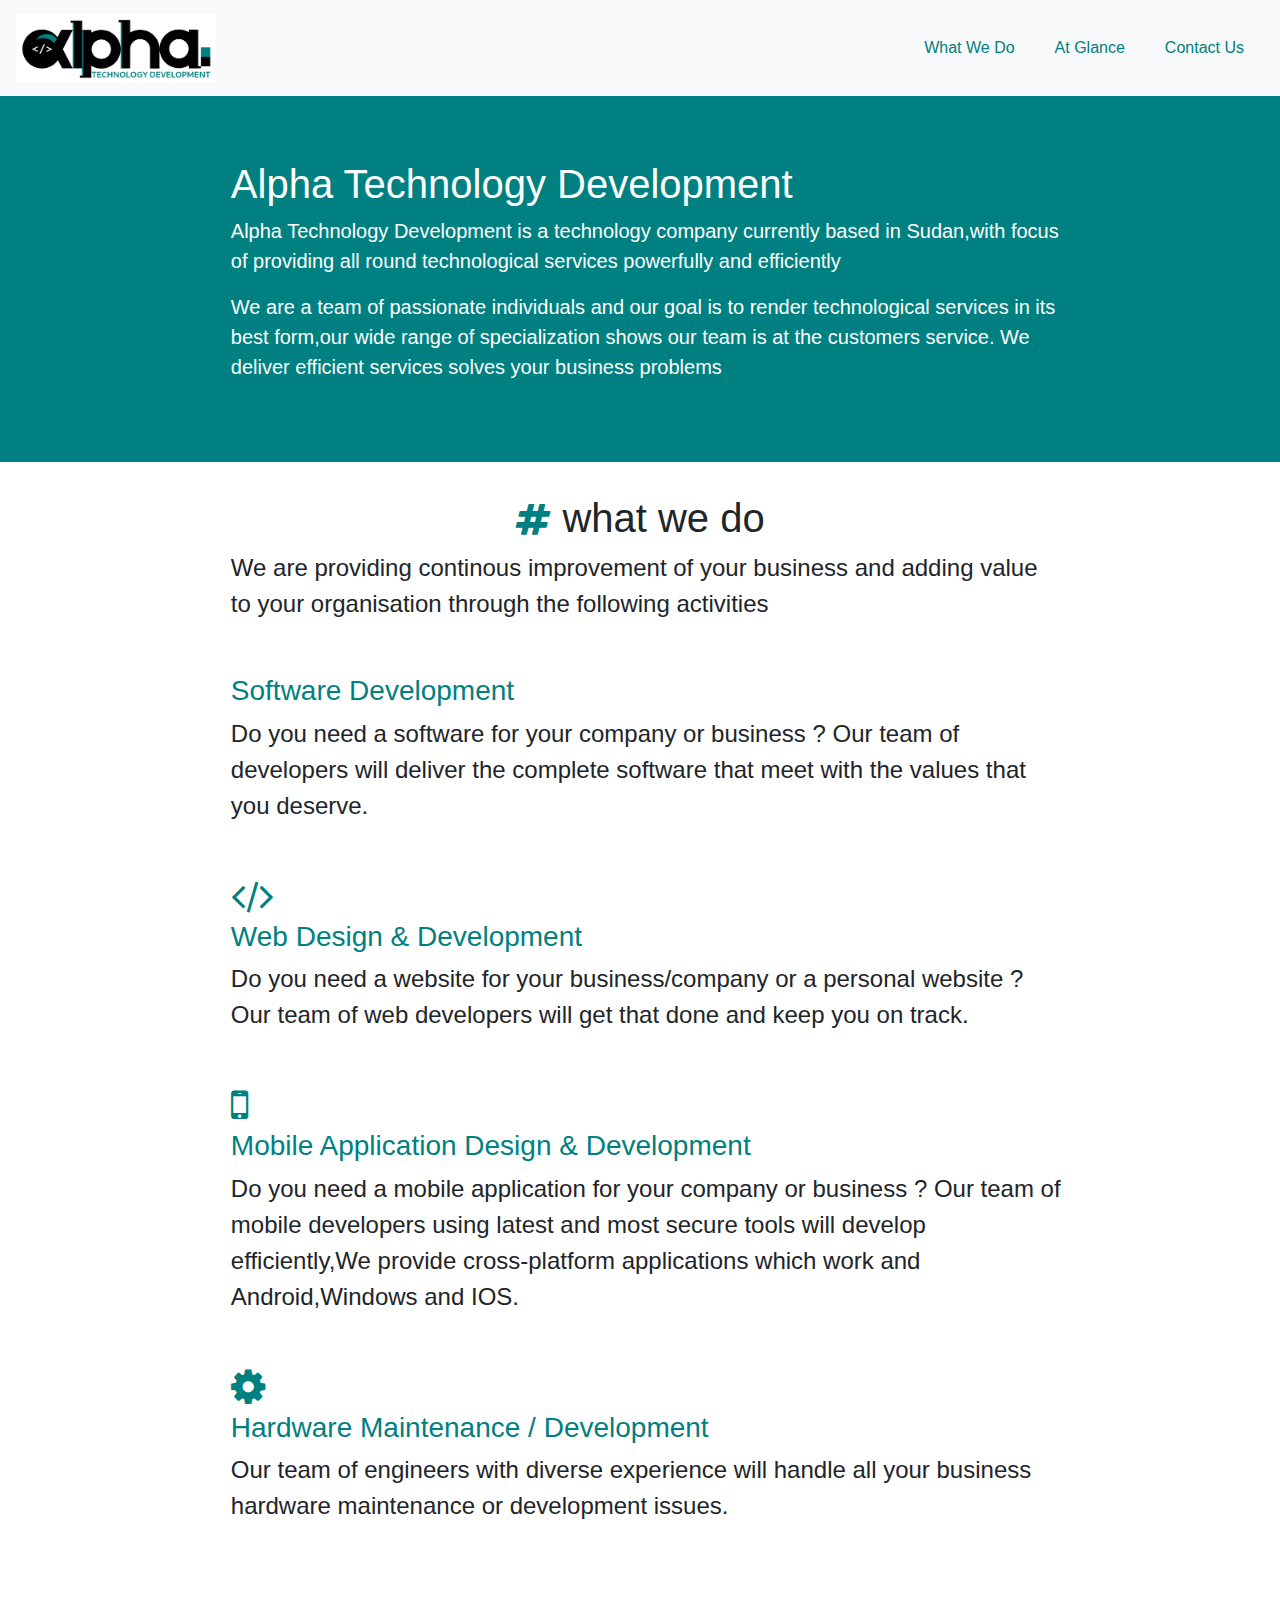
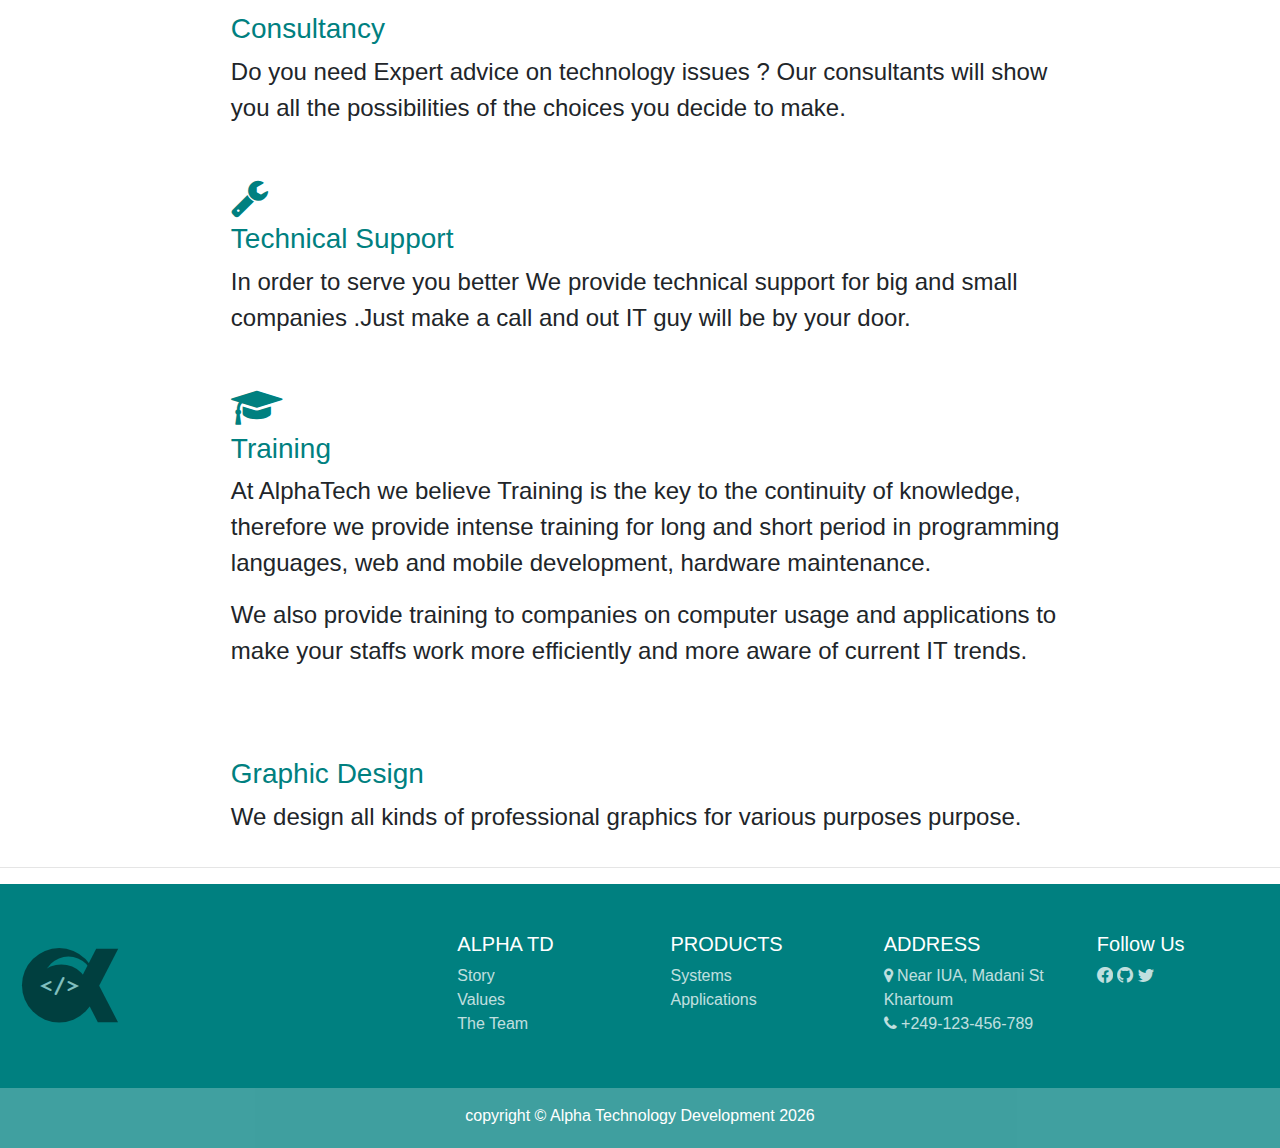
==== index.html @ 35ec5ac0 "added CSS" ====
<!DOCTYPE html>
<html lang="en">
    <head>
        <meta charset="utf-8">
        <meta name="viewport" content="width=device-width, initial-scale=1, shrink-to-fit=no">
        <meta name="description" content="">
        <title>Alpha Tech Africa</title>

        <!-- CSS only -->
        <link href="https://cdn.jsdelivr.net/npm/bootstrap@5.0.2/dist/css/bootstrap.min.css" rel="stylesheet" integrity="sha384-EVSTQN3/azprG1Anm3QDgpJLIm9Nao0Yz1ztcQTwFspd3yD65VohhpuuCOmLASjC" crossorigin="anonymous">
        <!-- Bootstrap Icons -->
        <link rel="stylesheet" href="https://cdn.jsdelivr.net/npm/bootstrap-icons@1.5.0/font/bootstrap-icons.css">
       

        <link rel="stylesheet" href="css/custom.css">

        <link rel="stylesheet" href="https://maxcdn.bootstrapcdn.com/bootstrap/4.4.1/css/bootstrap.min.css">

        <!-- jQuery library -->
        <script src="https://ajax.googleapis.com/ajax/libs/jquery/3.4.1/jquery.min.js"></script>
        
        <link rel='stylesheet' href="https://maxcdn.bootstrapcdn.com/font-awesome/4.7.0/css/font-awesome.min.css">


    </head>
    <body>
        
        <!-- Navigation -->
        <nav class="navbar navbar-expand-lg bg-light" id="mainNav">
            <!-- <div class="container"> -->
            <a class="navbar-brand" href="#page-top">
            <img src="res/img/teal-full.png" style="width:auto;height:70px;"></a>
            <button class="navbar-toggler navbar-toggler-right"
             type="button" data-toggle="collapse" data-target="#navbarResponsive"
             aria-controls="navbarResponsive" aria-expanded="false" aria-label="Toggle navigation"><i class="fa fa-expand"></i>
            </button>
            <div class="collapse navbar-collapse" id="navbarResponsive">
                <ul class="navbar-nav ml-auto">
                    <li class="nav-item mx-0 mx-lg-1">
                        <a class="nav-link py-2 px-0 px-lg-3 js-scroll-trigger" href="#what-we-do">What We Do</a>
                    </li>
                    <li class="nav-item mx-0 mx-lg-1">
                        <a class="nav-link py-2 px-0 px-lg-3 js-scroll-trigger" href="glance.html">At Glance</a>
                    </li>                
                    <li class="nav-item mx-0 mx-lg-1">
                        <a class="nav-link py-2 px-0 px-lg-3 js-scroll-trigger" href="#contact">Contact Us</a>
                    </li>
                </ul>
            </div>
        </nav>

        <div class="jumbotron jumbotron-fluid" id="jumbo">
            <div class="row ml-sm-auto">
                <div class="col-md-2"></div>
                <div class="col-md-8">
                <h1>Alpha Technology Development</h1>
                <p>Alpha Technology Development is a technology company currently based in Sudan,with focus of providing
                    all round technological services powerfully and efficiently</p>
                <p>We are a team of passionate individuals and our goal is to render technological services in its best
                    form,our wide range of specialization shows our team is at the 
                    customers service. We deliver efficient services solves your business problems</p>
                </div>
            </div>
        </div>

       <!--beginning--> 
        
        <div class="col-md-2"></div>
        </div>
        <div class="text-center">
            <h1 id="what-we-do"><i class="fa fa-hashtag "></i> what we do</h1>
        </div>

        <div class="row ml-sm-auto">
        <div class="col-md-2"></div>
        <div id="two" class="col-md-8">
            <div class="inner">
                <p id="under-title">We are providing continous improvement of your business and adding value to your organisation through
                    the following activities</p>
                <div class="features">
                    <div>
                        <i class="fa fa-laptop-code"></i>
                        <h3>Software Development</h3>
                        <p>Do you need a software for your company or business ? Our team of developers will deliver the complete software that meet with the values that you deserve.</p>
                    </div>
                    <br>
                    <div>
                        <i class="fa fa-code"></i>
                        <h3>Web Design & Development</h3>
                        <p>Do you need a website for your business/company or a personal website ? Our team of web developers will get that done and keep you on track.</p>
                    </div>
                    <br>
                    <div>
                        <i class="fa fa-mobile"></i>
                        <h3>Mobile Application Design & Development</h3>
                        <p> Do you need a mobile application for your company or business  ? Our team of  mobile developers using latest and most secure tools will develop efficiently,We provide cross-platform applications which work and Android,Windows and IOS.</p>
                    </div>
                    <br>
                    <section>
                        <span class="fa fa-cog"></span>
                        <h3>Hardware Maintenance / Development</h3>
                        <p>Our team of engineers with diverse experience will handle all your business hardware maintenance  or development issues.</p>
                    </section>
                    <br>
                    <section>
                        <span class="fa fa-handshake"></span>
                        <h3>Consultancy</h3>
                        <p>Do you need Expert advice on technology issues ? Our consultants will show you all the possibilities of the choices you decide to make.</p>
                    </section>
                    <br>
                    <section>
                        <span class="fa fa-wrench"></span>
                        <h3>Technical Support</h3>
                        <p>In order to serve you better We provide technical support for big and small companies .Just make a call and out IT guy will be by your door.</p>
                    </section>
                    <br>
                    <section>
                        <span class="fa fa-graduation-cap"></span>
                        <h3>Training</h3>
                        <p>At AlphaTech we believe Training is the key to the continuity of knowledge, therefore we provide intense 
                            training for long and short period in programming languages, web and mobile development, hardware maintenance.</p><p>We also provide training to companies on computer usage and applications to make your staffs work more efficiently and more aware of current IT trends.</p>
                        <br>
                        <span class="fa fa-gem"></span>
                        <h3>Graphic Design</h3>
                        <p>We design all kinds of professional graphics for various purposes purpose.</p>
                </div>
            </div>
        </div>
        </div>

        <hr></hr>
        <!--some legacy-->
        

        <footer class="footer">
            <div class="row pt-5 pb-5 ml-lg-3 ml-sm-auto bg-teal bg-light-3">                                                                                                                                                                                                                                                                                                                                                                                                                                                                                                                                                                                                                                                                                                                                                                                                                                                                                                                                                                                                                                                                                                                                                                    
                <div class="col-md-4 left-part p-1">
                    <img src="res/img/symbol-whiteal.svg" id="footer-logo"><br>
                    <!--<h6>DIGITALIZE YOUR LIFE</h6-->
                          
                </div>
                <div class="col-md-2 right-part float-right">
                    <h4>ALPHA TD</h4>
                    <a href="">Story</a><br>
                    <a href="">Values</a><br>
                    <a href="glance.html#team">The Team</a>
                </div>
                <div class="col-md-2 right-part float-right">
                  <h4>PRODUCTS</h4>
                    <a href="">Systems</a><br>
                    <a href="">Applications</a>
                </div>
                <div class="col-md-2 right-part float-right">
                  <h4>ADDRESS</h4>
                    <span id="addr"><i class="fa fa-map-marker"></i>  Near IUA, Madani St<br>Khartoum
                    <br><i class="fa fa-phone"></i>  +249-123-456-789</span>
                </div>
                
                <div class="col-md-2 right-part">
                    <h4>Follow Us</h4>
                    <a href=""><i class="bi-facebook"></i></a>
                    <a href=""><i class="bi-github"></i></a>
                    <a href=""><i class="bi-twitter"></i></a>
                    <!-- <a href=""><i class="fa fa-envelope"></i></a> -->
                </div>
              </div>
        </footer>       
        <div id="btm-cp" class="text-center">
            <div class="p-3">copyright   &copy;   Alpha Technology Development <script>document.write(new Date().getFullYear());</script></div>  
        </div> 


        <!-- Popper JS -->
        <script src="https://cdnjs.cloudflare.com/ajax/libs/popper.js/1.16.0/umd/popper.min.js"></script>

        <!-- Latest compiled JavaScript -->
        <script src="https://maxcdn.bootstrapcdn.com/bootstrap/4.4.1/js/bootstrap.min.js"></script> 

    </body>
</html>
---- css/custom.css ----
body{
    font-family: -apple-system, BlinkMacSystemFont, 'Segoe UI', Roboto, Oxygen, Ubuntu, Cantarell, 'Open Sans', 'Helvetica Neue', sans-serif;
    color :black;
}
#navBarresponsive a {
    color : #008080ff;
}
.navbar a {
    color : #008080ff;
}

.navbar-brand a:hover{
    background: white;
}
.nav-item a:hover{
    color : #008080ff;
    opacity : 50%;
    background : outline;
}
#jumbo {
    background-image : url('/src/img/map-image.png');
    background-color: #008080ff;
    background-size: cover;
    color : white;
    font-weight :300;
    font-size : 20px;
    background-blend-mode: screen;
}
#two .fa {
    color : #008080ff;
    font-size : 40px;
    border-radius: 5px;
}
h1 .fa {
    font-size : 36px;
    color : #008080ff;
}
h1:hover {
    color :#008080ff;
}
h3 {
    color : #008080ff;
    font-weight: 300;
}
#two {
    font-weight :300;
    font-size : 24px;
}
    /* 
#two p:focus{
    background-color: #008080ff;
    color : white;
} */
#under-title{
    font-weight :300;
    font-size : 24px;
}

#under-title-core{
    color: #008080ff;
    font-weight :300;
    font-size : 24px;
}
#h-two {
    font-weight : 300;
    font-size : 24px;
}
#one .content{
    color : gray;
    font-weight : 300;
    font-size : 24px;
}

#footer-logo{
    height : 100px;
    width: auto;
}
.footer {
    background-color: #008080ff;
    background-blend-mode: screen;
    color : white;
    font-weight: 300;
}
.footer a{
    color : white;
    opacity : 75%;
}
.footer h4{
    font-weight: 300;
    font-size : 20px;
}
.footer #footer-logo{
    opacity : 50%;
}
#btm-cp {
    height: 60px;
    font-weight: 300;
    text-align: center;
    background-color: #008080ff;
    opacity : 75%;
    color : white;

}
#addr {
    opacity : 75%;
}
.fab {
    opacity:75%;
}
.fab:hover {
        color : black;
        opacity : 100%;
}
#core {
    font-size: 24px;
    font-weight: 300;
}
#team h4{
    color :#008080ff;
    font-weight: 400;
}
#contact-btn {
    background-color: #008080ff;
}
#contact-form{
    background: url('/src/img/cont.jpg');
    background-attachment: fixed;
    background-blend-mode: screen;
    max-width: fit-content;
    max-height: fit-content;
}
#cont-addr {
    font-size: 20px;
    background-blend-mode: overlay;
    opacity: 75%;
    font-weight: 300;
}
#cont-addr .fa {
    color : #008080ff;
    font-size: 20px;
}
#cont-msg {
    opacity:75%;
}
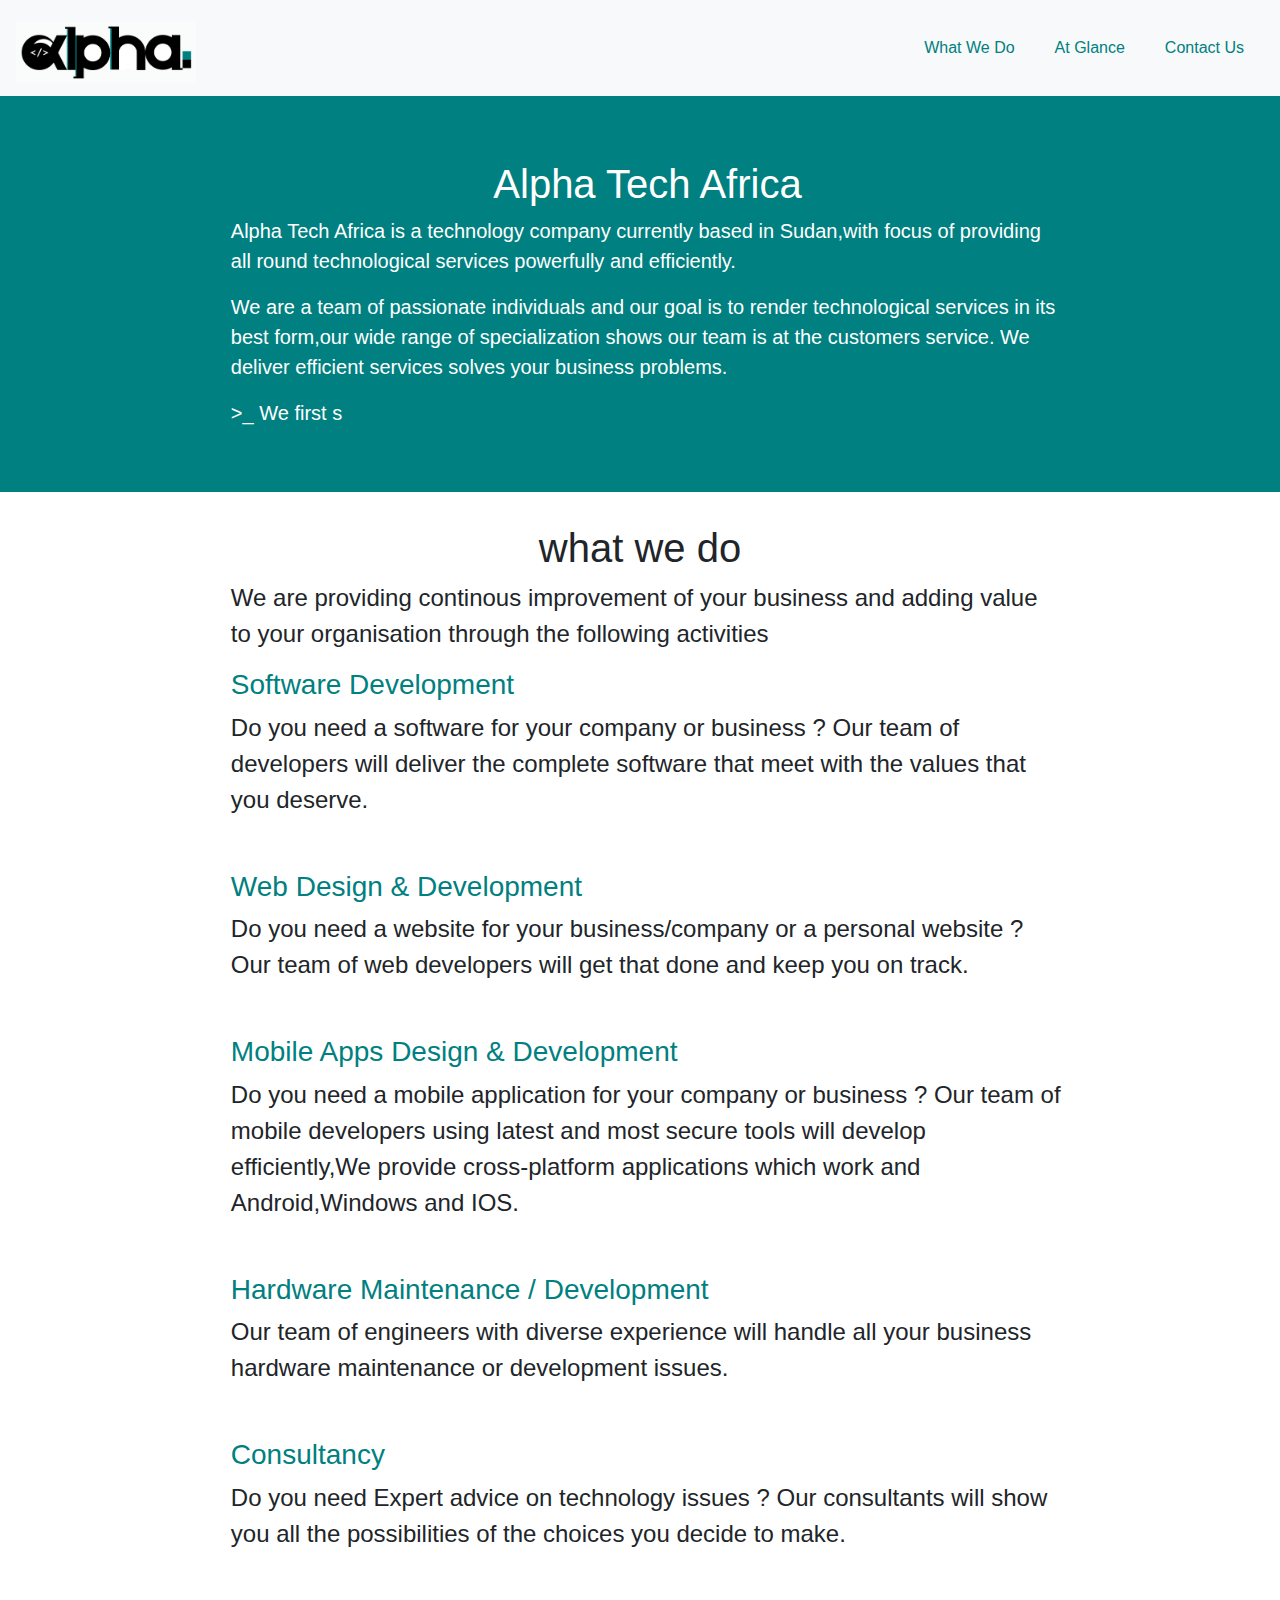
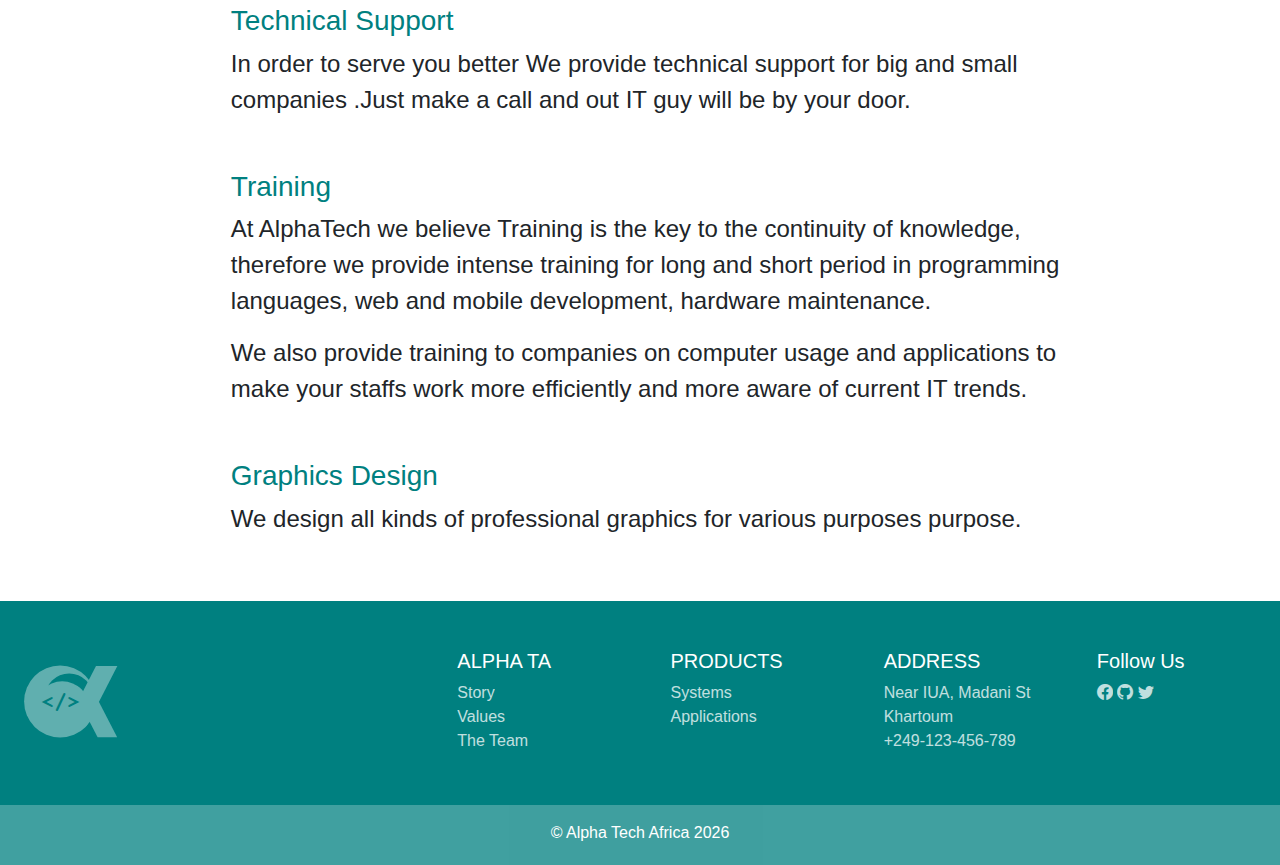
==== commit a9712e3b: "Website is like halfway done" ====
--- a/index.html
+++ b/index.html
@@ -19,8 +19,7 @@
         <!-- jQuery library -->
         <script src="https://ajax.googleapis.com/ajax/libs/jquery/3.4.1/jquery.min.js"></script>
         
-        <link rel='stylesheet' href="https://maxcdn.bootstrapcdn.com/font-awesome/4.7.0/css/font-awesome.min.css">
-
+        <link rel="stylesheet" href="https://pro.fontawesome.com/releases/v5.10.0/css/all.css" integrity="sha384-AYmEC3Yw5cVb3ZcuHtOA93w35dYTsvhLPVnYs9eStHfGJvOvKxVfELGroGkvsg+p" crossorigin="anonymous"/>
 
     </head>
     <body>
@@ -29,7 +28,7 @@
         <nav class="navbar navbar-expand-lg bg-light" id="mainNav">
             <!-- <div class="container"> -->
             <a class="navbar-brand" href="#page-top">
-            <img src="res/img/teal-full.png" style="width:auto;height:70px;"></a>
+            <img src="res/img/whiteal-full.png" style="width:auto;height:70px;"></a>
             <button class="navbar-toggler navbar-toggler-right"
              type="button" data-toggle="collapse" data-target="#navbarResponsive"
              aria-controls="navbarResponsive" aria-expanded="false" aria-label="Toggle navigation"><i class="fa fa-expand"></i>
@@ -43,7 +42,7 @@
                         <a class="nav-link py-2 px-0 px-lg-3 js-scroll-trigger" href="glance.html">At Glance</a>
                     </li>                
                     <li class="nav-item mx-0 mx-lg-1">
-                        <a class="nav-link py-2 px-0 px-lg-3 js-scroll-trigger" href="#contact">Contact Us</a>
+                        <a class="nav-link py-2 px-0 px-lg-3 js-scroll-trigger" href="contact.html">Contact Us</a>
                     </li>
                 </ul>
             </div>
@@ -53,25 +52,33 @@
             <div class="row ml-sm-auto">
                 <div class="col-md-2"></div>
                 <div class="col-md-8">
-                <h1>Alpha Technology Development</h1>
-                <p>Alpha Technology Development is a technology company currently based in Sudan,with focus of providing
-                    all round technological services powerfully and efficiently</p>
+                <h1 class="text-center">Alpha Tech Africa</h1>
+                <p>Alpha Tech Africa is a technology company currently based in Sudan,with focus of providing
+                    all round technological services powerfully and efficiently.</p>
                 <p>We are a team of passionate individuals and our goal is to render technological services in its best
                     form,our wide range of specialization shows our team is at the 
-                    customers service. We deliver efficient services solves your business problems</p>
+                    customers service. We deliver efficient services solves your business problems.
+                </p>
+
+                <!--  typing -->
+                <div class="strong" id="type"></div>
+                
                 </div>
             </div>
         </div>
+
+
+       
 
        <!--beginning--> 
         
         <div class="col-md-2"></div>
         </div>
         <div class="text-center">
-            <h1 id="what-we-do"><i class="fa fa-hashtag "></i> what we do</h1>
+            <h1 id="what-we-do"><i class="fa fa-hashtag"></i> what we do</h1>
         </div>
 
-        <div class="row ml-sm-auto">
+        <div class="row ml-sm-auto pb-5">
         <div class="col-md-2"></div>
         <div id="two" class="col-md-8">
             <div class="inner">
@@ -79,7 +86,7 @@
                     the following activities</p>
                 <div class="features">
                     <div>
-                        <i class="fa fa-laptop-code"></i>
+                        <i class="fa fa-laptop-code"></i> 
                         <h3>Software Development</h3>
                         <p>Do you need a software for your company or business ? Our team of developers will deliver the complete software that meet with the values that you deserve.</p>
                     </div>
@@ -92,7 +99,7 @@
                     <br>
                     <div>
                         <i class="fa fa-mobile"></i>
-                        <h3>Mobile Application Design & Development</h3>
+                        <h3>Mobile Apps Design & Development</h3>
                         <p> Do you need a mobile application for your company or business  ? Our team of  mobile developers using latest and most secure tools will develop efficiently,We provide cross-platform applications which work and Android,Windows and IOS.</p>
                     </div>
                     <br>
@@ -121,26 +128,27 @@
                             training for long and short period in programming languages, web and mobile development, hardware maintenance.</p><p>We also provide training to companies on computer usage and applications to make your staffs work more efficiently and more aware of current IT trends.</p>
                         <br>
                         <span class="fa fa-gem"></span>
-                        <h3>Graphic Design</h3>
+                        <h3>Graphics Design</h3>
                         <p>We design all kinds of professional graphics for various purposes purpose.</p>
                 </div>
             </div>
         </div>
         </div>
 
-        <hr></hr>
         <!--some legacy-->
         
 
         <footer class="footer">
             <div class="row pt-5 pb-5 ml-lg-3 ml-sm-auto bg-teal bg-light-3">                                                                                                                                                                                                                                                                                                                                                                                                                                                                                                                                                                                                                                                                                                                                                                                                                                                                                                                                                                                                                                                                                                                                                                    
                 <div class="col-md-4 left-part p-1">
-                    <img src="res/img/symbol-whiteal.svg" id="footer-logo"><br>
-                    <!--<h6>DIGITALIZE YOUR LIFE</h6-->
+                    <a href="index.html">
+                        <img src="res/img/symbol-white.svg" id="footer-logo">
+                    </a>
+                    
                           
                 </div>
                 <div class="col-md-2 right-part float-right">
-                    <h4>ALPHA TD</h4>
+                    <h4>ALPHA TA</h4>
                     <a href="">Story</a><br>
                     <a href="">Values</a><br>
                     <a href="glance.html#team">The Team</a>
@@ -158,17 +166,17 @@
                 
                 <div class="col-md-2 right-part">
                     <h4>Follow Us</h4>
-                    <a href=""><i class="bi-facebook"></i></a>
-                    <a href=""><i class="bi-github"></i></a>
-                    <a href=""><i class="bi-twitter"></i></a>
+                    <a href=""><i class="bi bi-facebook"></i></a>
+                    <a href=""><i class="bi bi-github"></i></a>
+                    <a href=""><i class="bi bi-twitter"></i></a>
                     <!-- <a href=""><i class="fa fa-envelope"></i></a> -->
                 </div>
               </div>
         </footer>       
         <div id="btm-cp" class="text-center">
-            <div class="p-3">copyright   &copy;   Alpha Technology Development <script>document.write(new Date().getFullYear());</script></div>  
+            <div class="p-3">   &copy;   Alpha Tech Africa <script>document.write(new Date().getFullYear());</script></div>  
         </div> 
-
+        <script src='js/home-text.js'></script>
 
         <!-- Popper JS -->
         <script src="https://cdnjs.cloudflare.com/ajax/libs/popper.js/1.16.0/umd/popper.min.js"></script>
--- a/css/custom.css
+++ b/css/custom.css
@@ -26,12 +26,18 @@
     font-size : 20px;
     background-blend-mode: screen;
 }
-#two .fa {
-    color : #008080ff;
+#two .fa{
+    color : rgb(144, 146, 146);
     font-size : 40px;
     border-radius: 5px;
 }
-h1 .fa {
+
+.fas{
+    color : rgb(144, 146, 146);
+    font-size : 40px;
+    border-radius: 5px;
+}
+h1 .bi {
     font-size : 36px;
     color : #008080ff;
 }
@@ -107,7 +113,7 @@
 .fab {
     opacity:75%;
 }
-.fab:hover {
+.bi:hover {
         color : black;
         opacity : 100%;
 }
@@ -135,7 +141,7 @@
     opacity: 75%;
     font-weight: 300;
 }
-#cont-addr .fa {
+#cont-addr .fa  {
     color : #008080ff;
     font-size: 20px;
 }
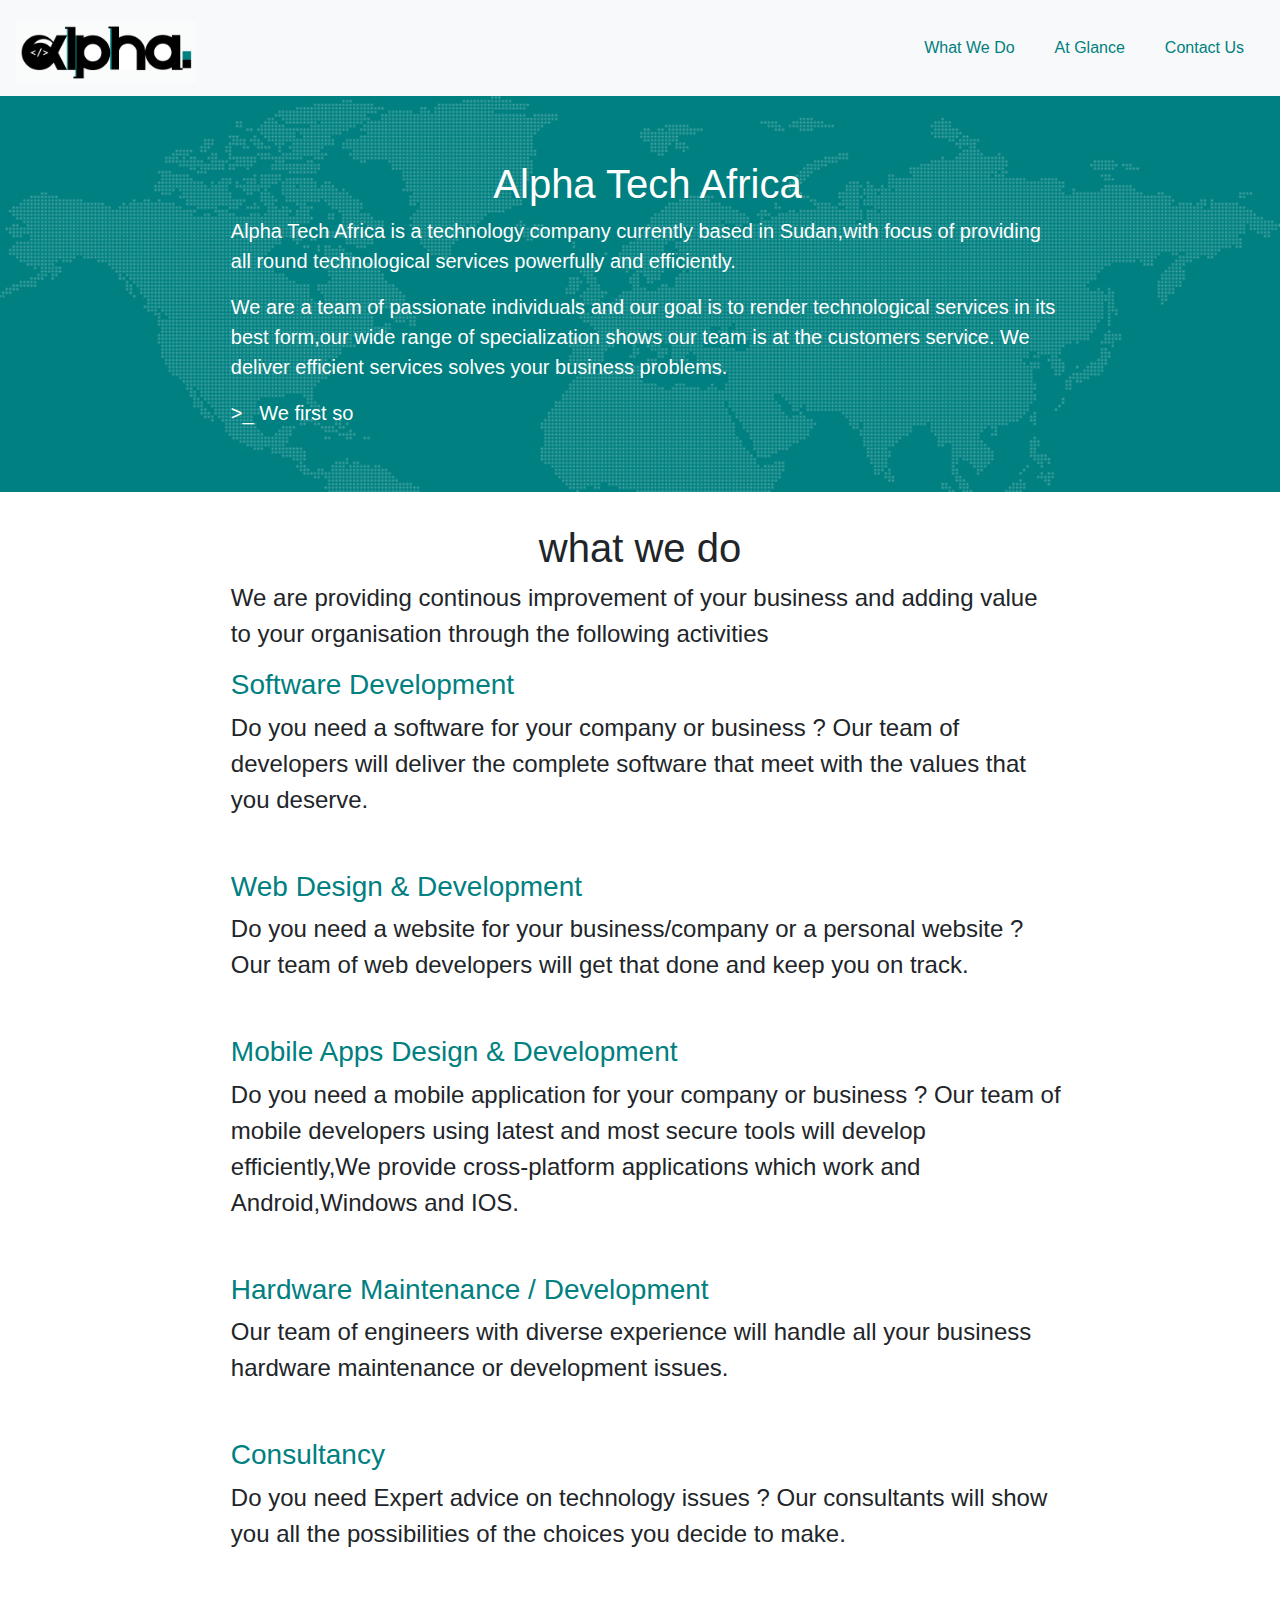
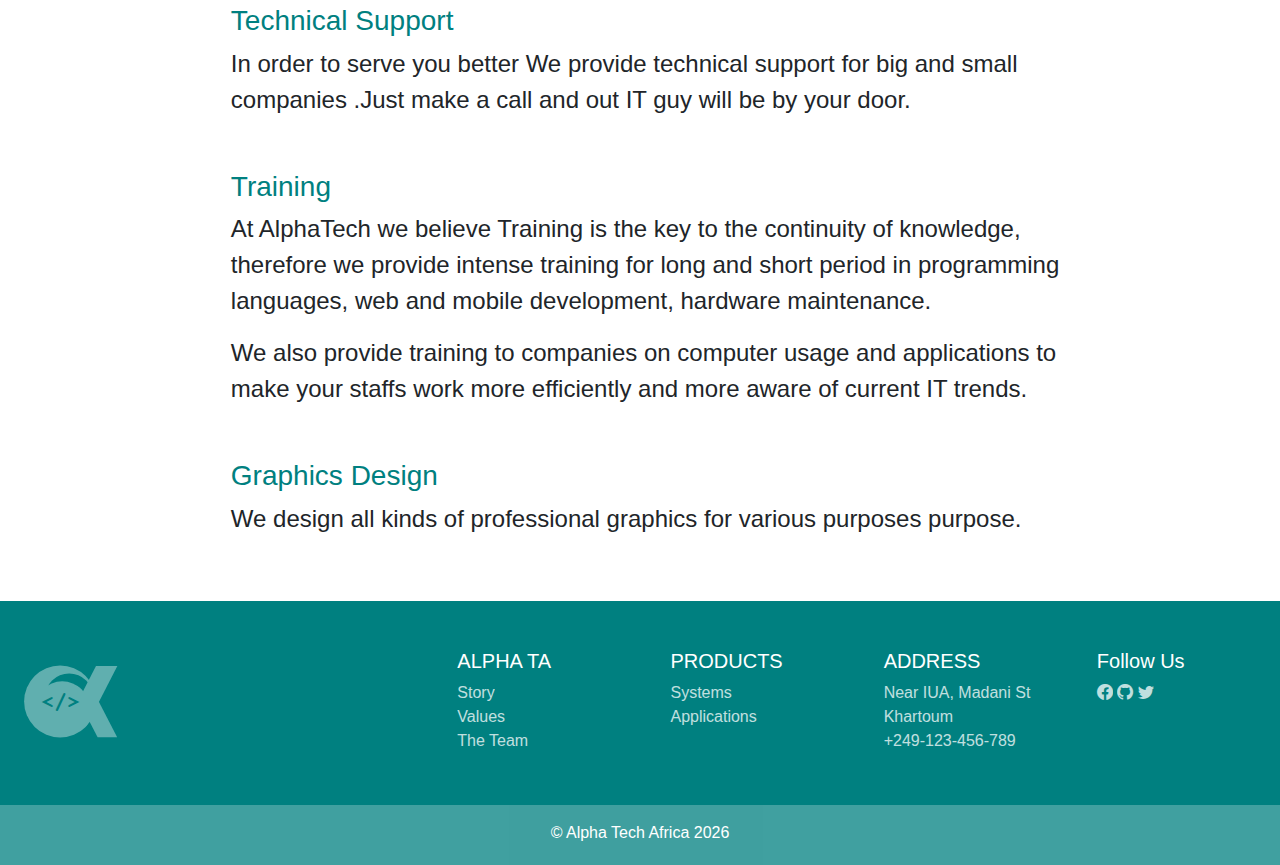
==== commit bde43617: "Website is like halfway done <3" ====
--- a/index.html
+++ b/index.html
@@ -27,7 +27,7 @@
         <!-- Navigation -->
         <nav class="navbar navbar-expand-lg bg-light" id="mainNav">
             <!-- <div class="container"> -->
-            <a class="navbar-brand" href="#page-top">
+            <a class="navbar-brand" href="index.html">
             <img src="res/img/whiteal-full.png" style="width:auto;height:70px;"></a>
             <button class="navbar-toggler navbar-toggler-right"
              type="button" data-toggle="collapse" data-target="#navbarResponsive"
--- a/css/custom.css
+++ b/css/custom.css
@@ -18,7 +18,7 @@
     background : outline;
 }
 #jumbo {
-    background-image : url('/src/img/map-image.png');
+    background-image : url('../res/img/map-image.png');
     background-color: #008080ff;
     background-size: cover;
     color : white;
@@ -129,7 +129,7 @@
     background-color: #008080ff;
 }
 #contact-form{
-    background: url('/src/img/cont.jpg');
+    background: url('../res/img/cont.jpg');
     background-attachment: fixed;
     background-blend-mode: screen;
     max-width: fit-content;
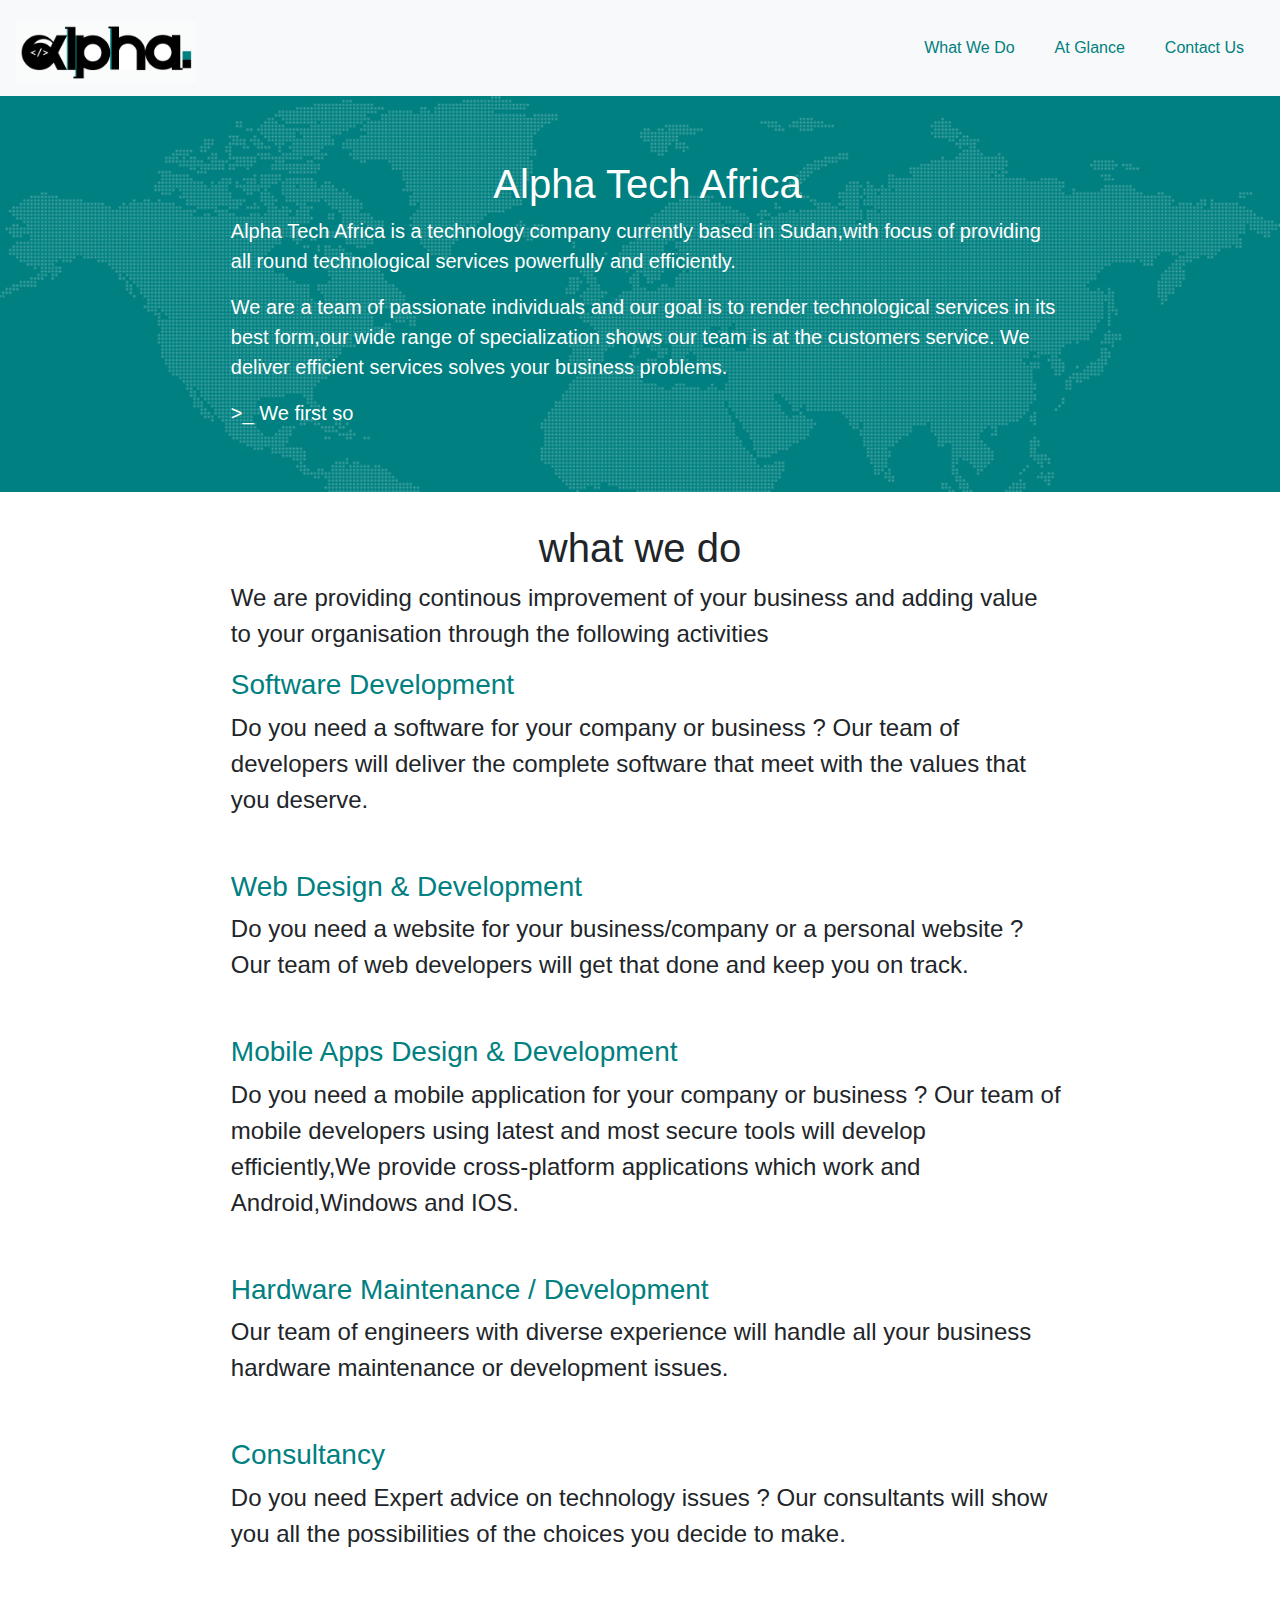
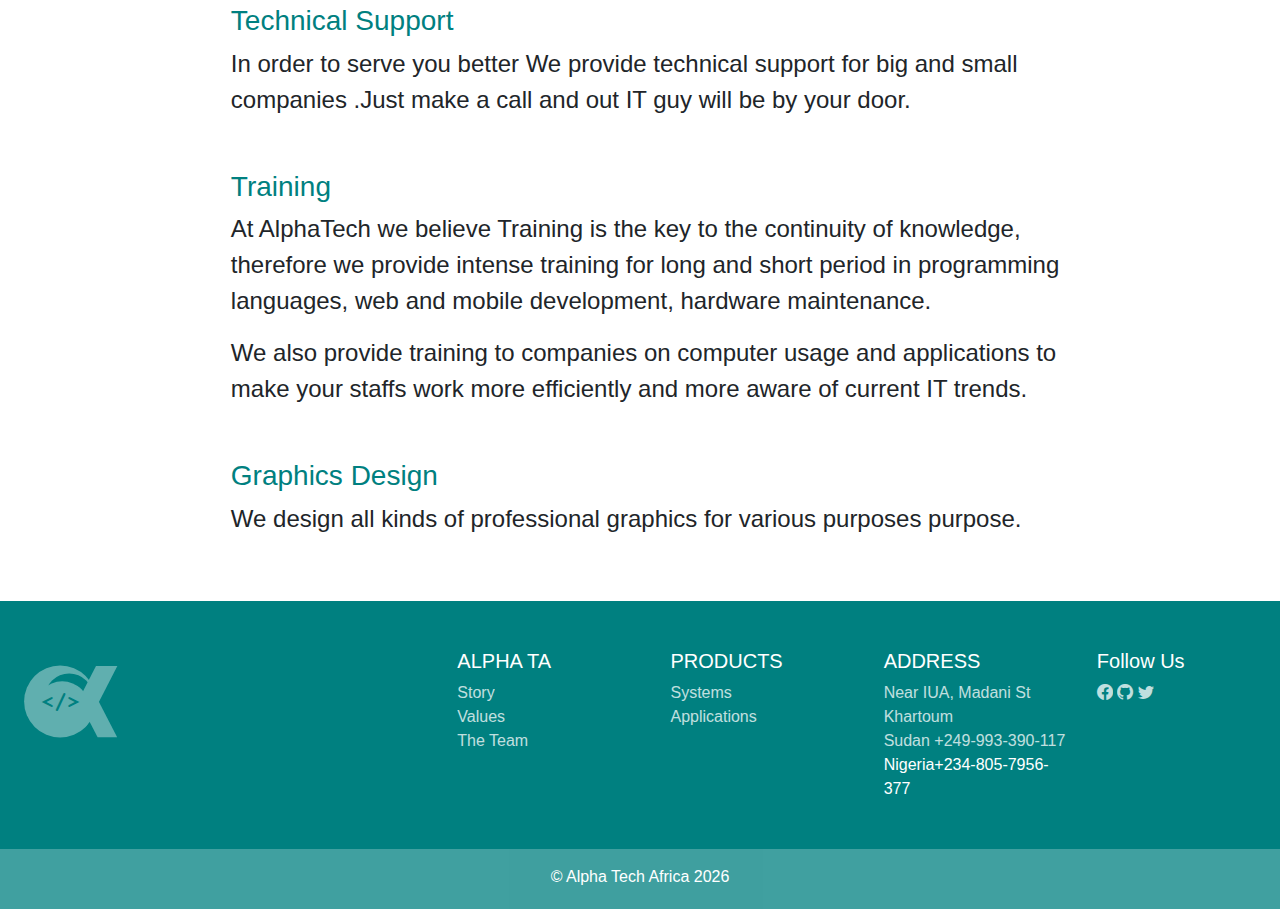
==== commit 0d87beb4: "Update index.html" ====
--- a/index.html
+++ b/index.html
@@ -161,7 +161,9 @@
                 <div class="col-md-2 right-part float-right">
                   <h4>ADDRESS</h4>
                     <span id="addr"><i class="fa fa-map-marker"></i>  Near IUA, Madani St<br>Khartoum
-                    <br><i class="fa fa-phone"></i>  +249-123-456-789</span>
+                    <br> Sudan<i class="fa fa-phone"></i>  +249-993-390-117</span>
+                    <br> Nigeria<i class="fa fa-phone"></i>+234-805-7956-377</span>
+
                 </div>
                 
                 <div class="col-md-2 right-part">
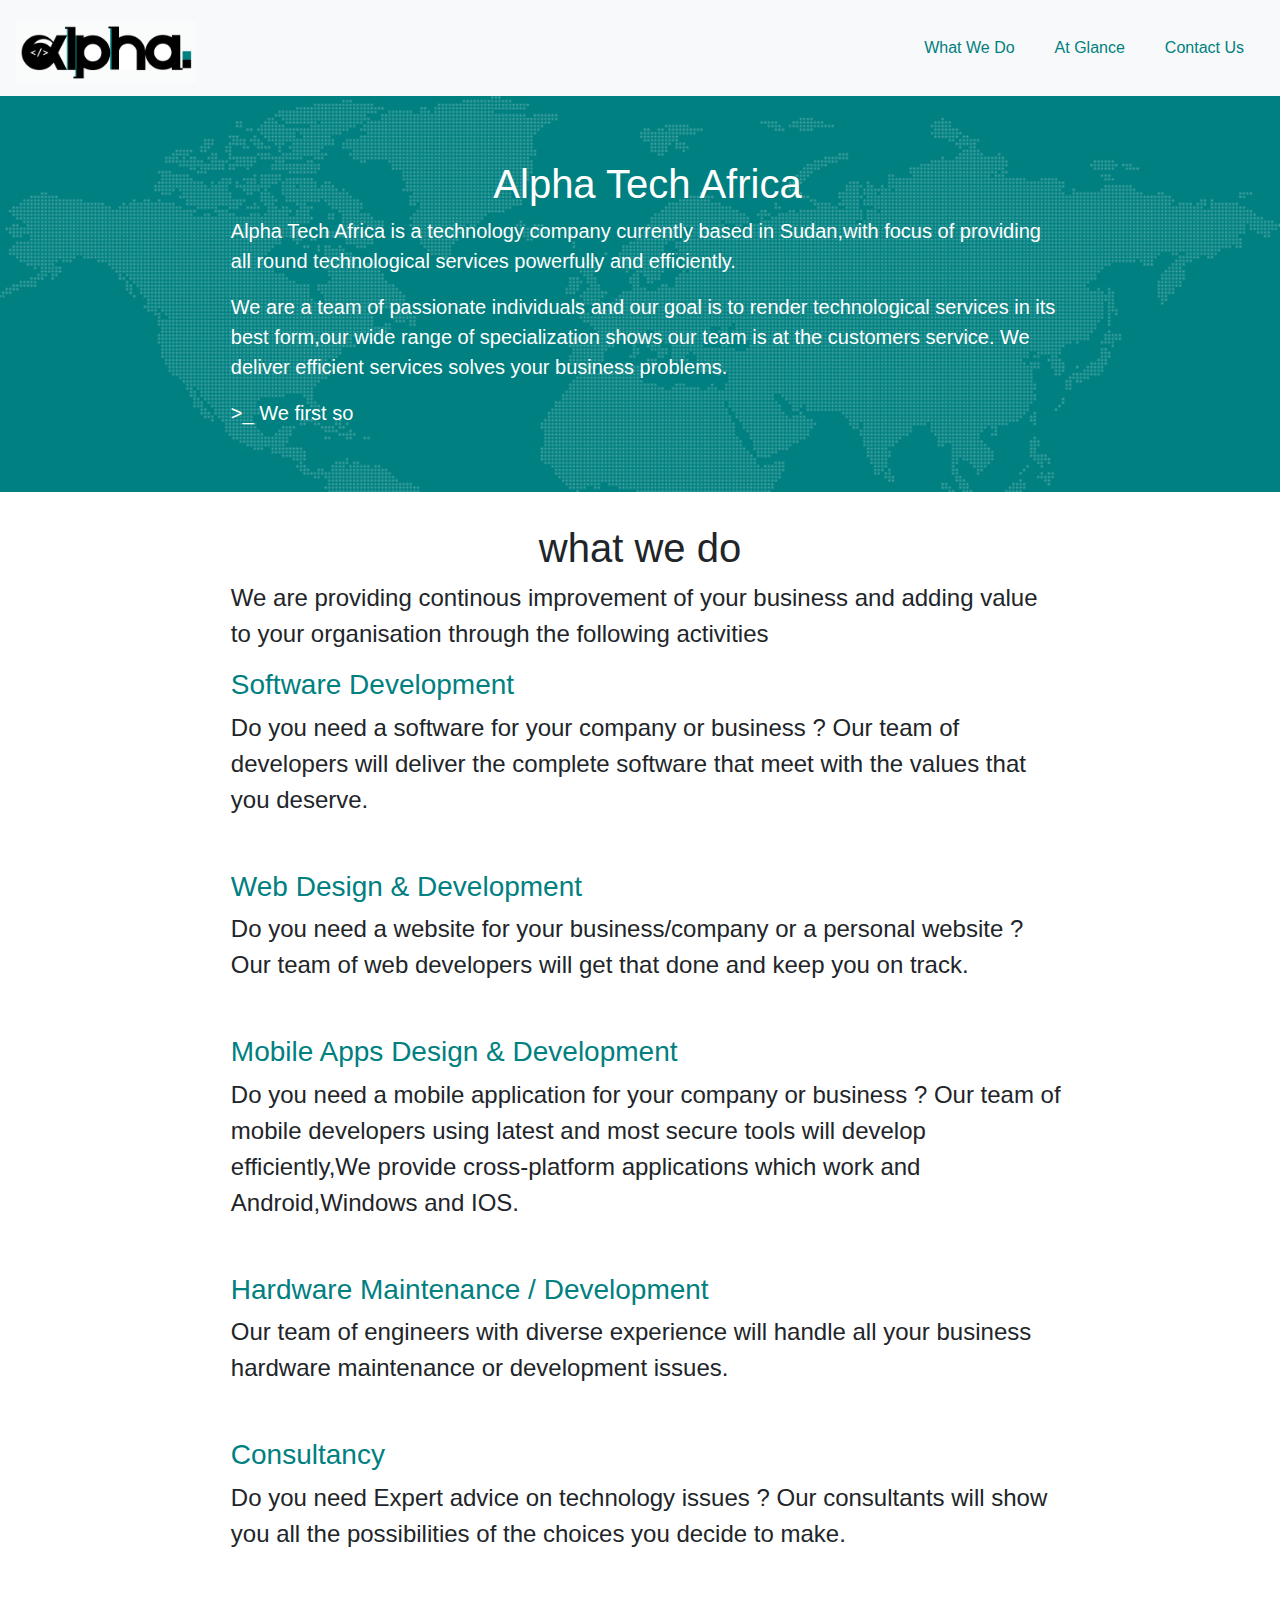
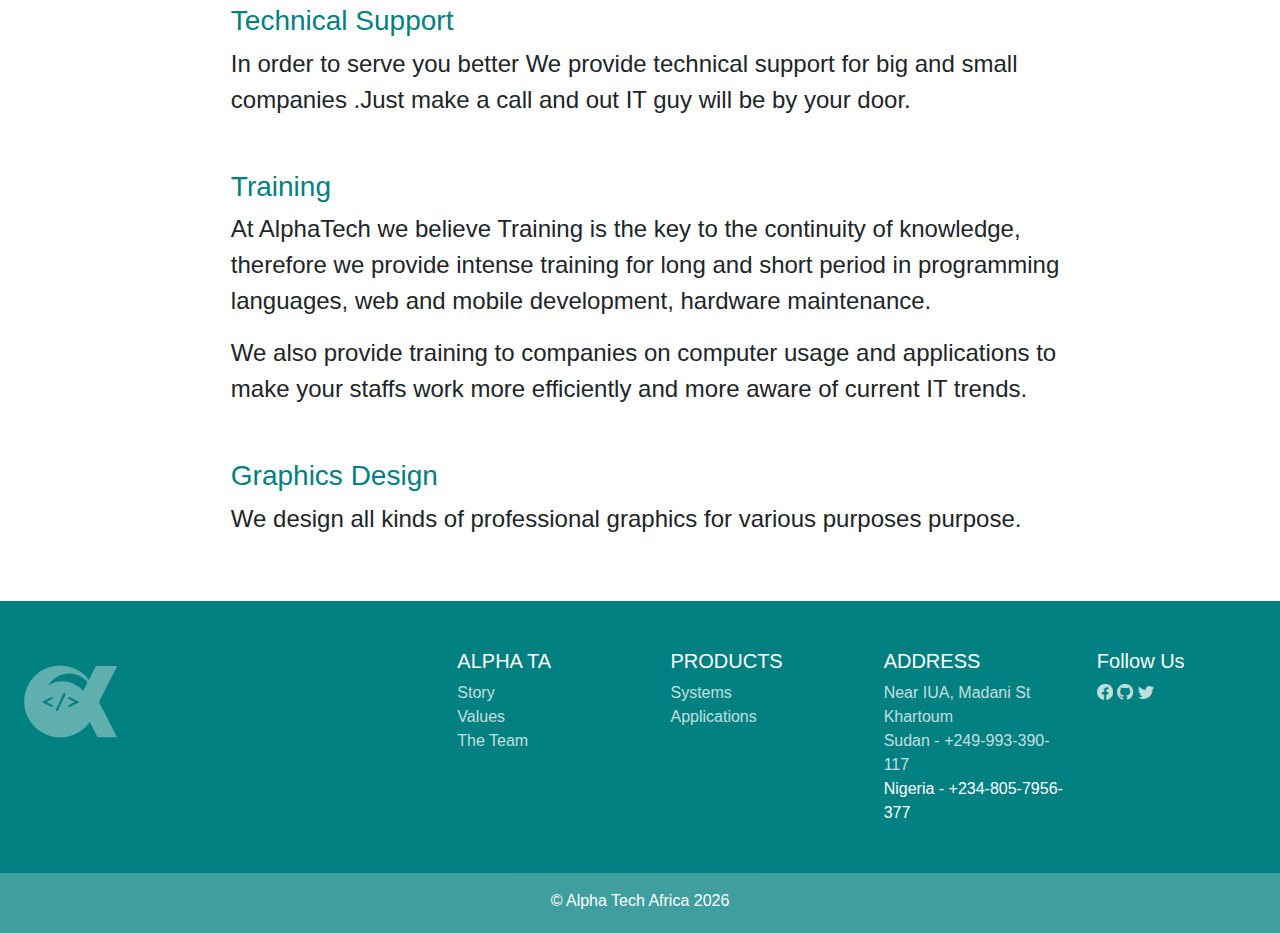
==== commit 9aed46ef: "Update index.html" ====
--- a/index.html
+++ b/index.html
@@ -161,8 +161,8 @@
                 <div class="col-md-2 right-part float-right">
                   <h4>ADDRESS</h4>
                     <span id="addr"><i class="fa fa-map-marker"></i>  Near IUA, Madani St<br>Khartoum
-                    <br> Sudan<i class="fa fa-phone"></i>  +249-993-390-117</span>
-                    <br> Nigeria<i class="fa fa-phone"></i>+234-805-7956-377</span>
+                    <br> Sudan - <i class="fa fa-phone"></i>  +249-993-390-117</span>
+                    <br> Nigeria - <i class="fa fa-phone"></i>+234-805-7956-377</span>
 
                 </div>
                 
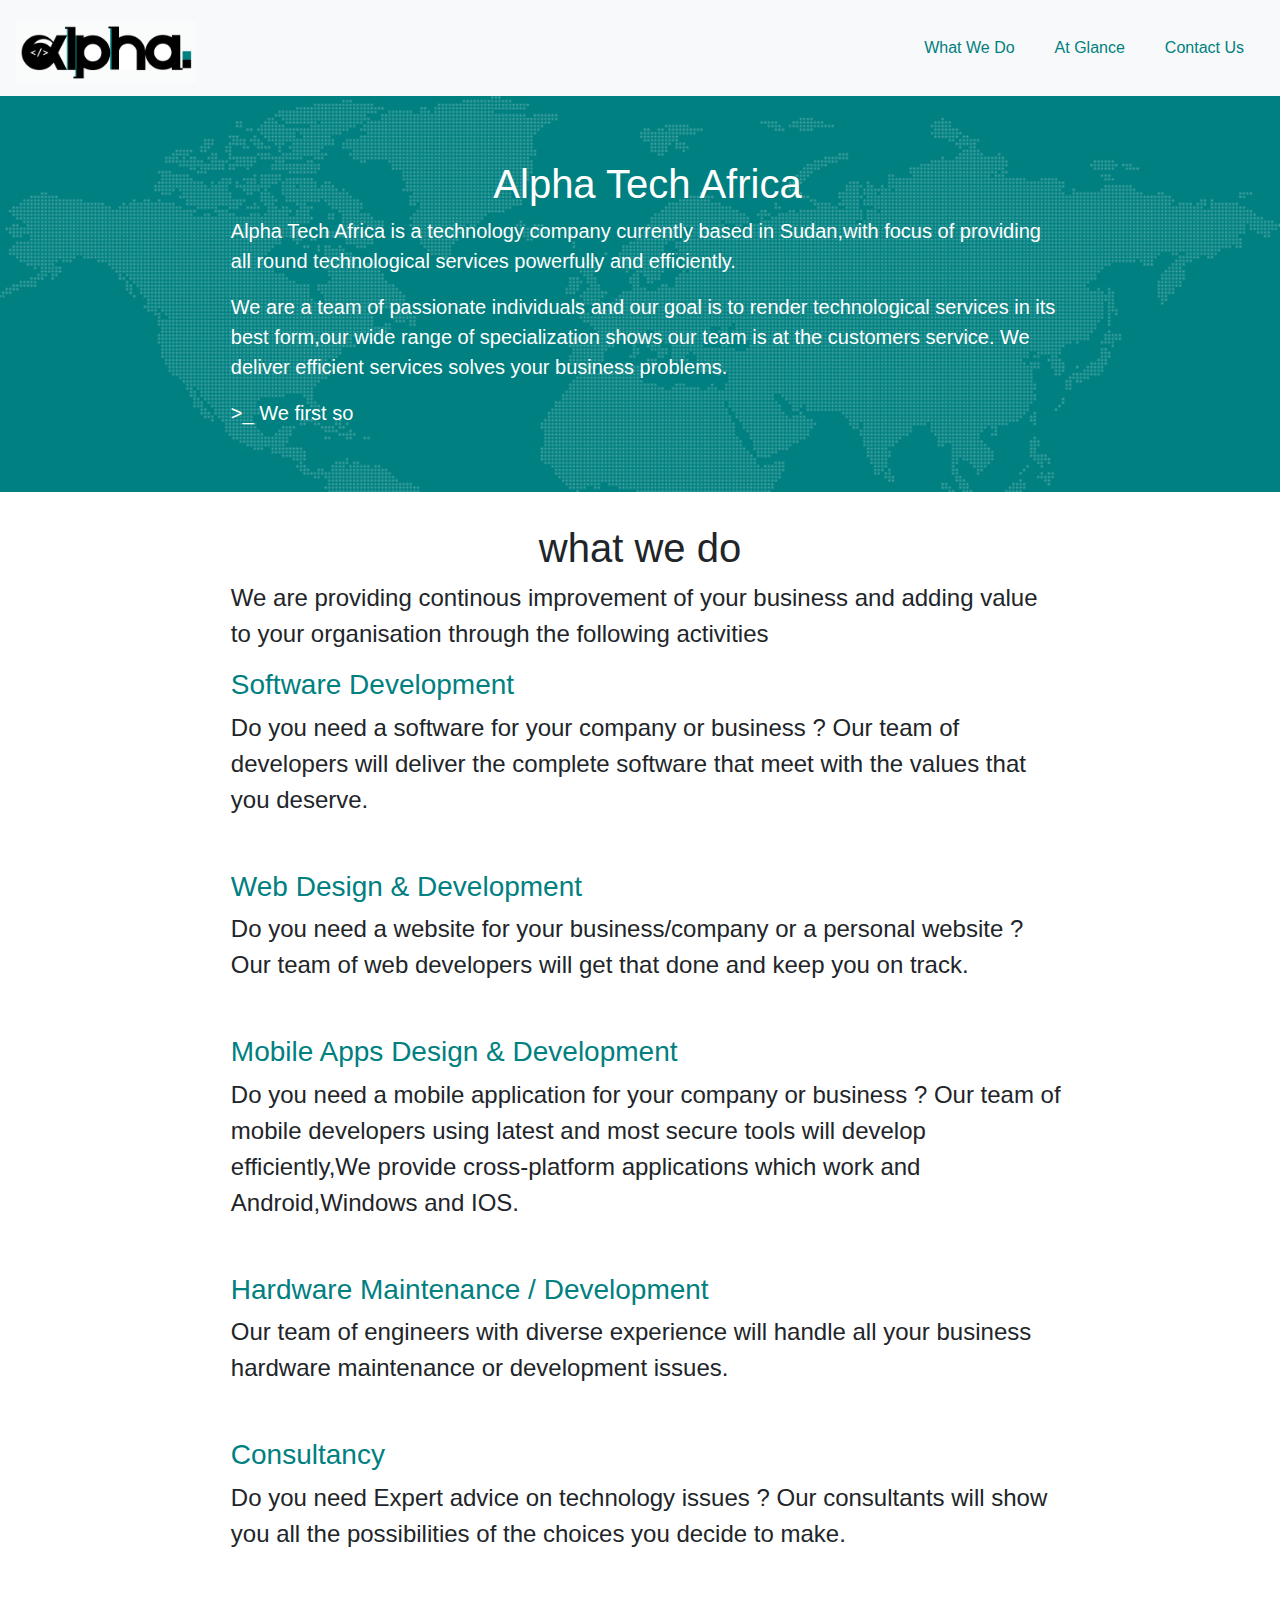
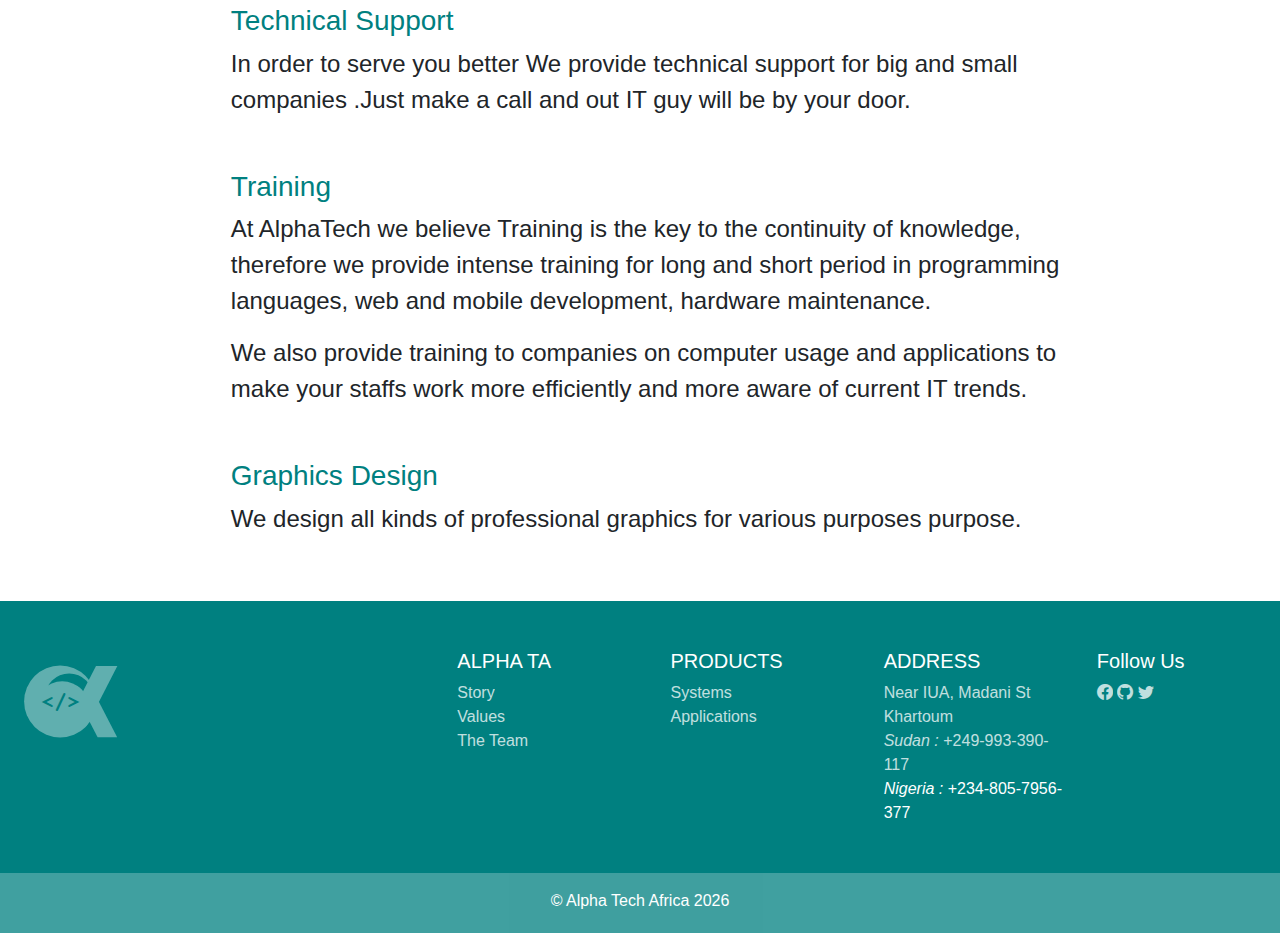
==== commit d8cbd031: "Update index.html" ====
--- a/index.html
+++ b/index.html
@@ -161,8 +161,8 @@
                 <div class="col-md-2 right-part float-right">
                   <h4>ADDRESS</h4>
                     <span id="addr"><i class="fa fa-map-marker"></i>  Near IUA, Madani St<br>Khartoum
-                    <br> Sudan - <i class="fa fa-phone"></i>  +249-993-390-117</span>
-                    <br> Nigeria - <i class="fa fa-phone"></i>+234-805-7956-377</span>
+                    <br><i class="fa fa-phone">  Sudan : </i>  +249-993-390-117</span>
+                    <br>  <i class="fa fa-phone">Nigeria : </i>+234-805-7956-377</span>
 
                 </div>
                 
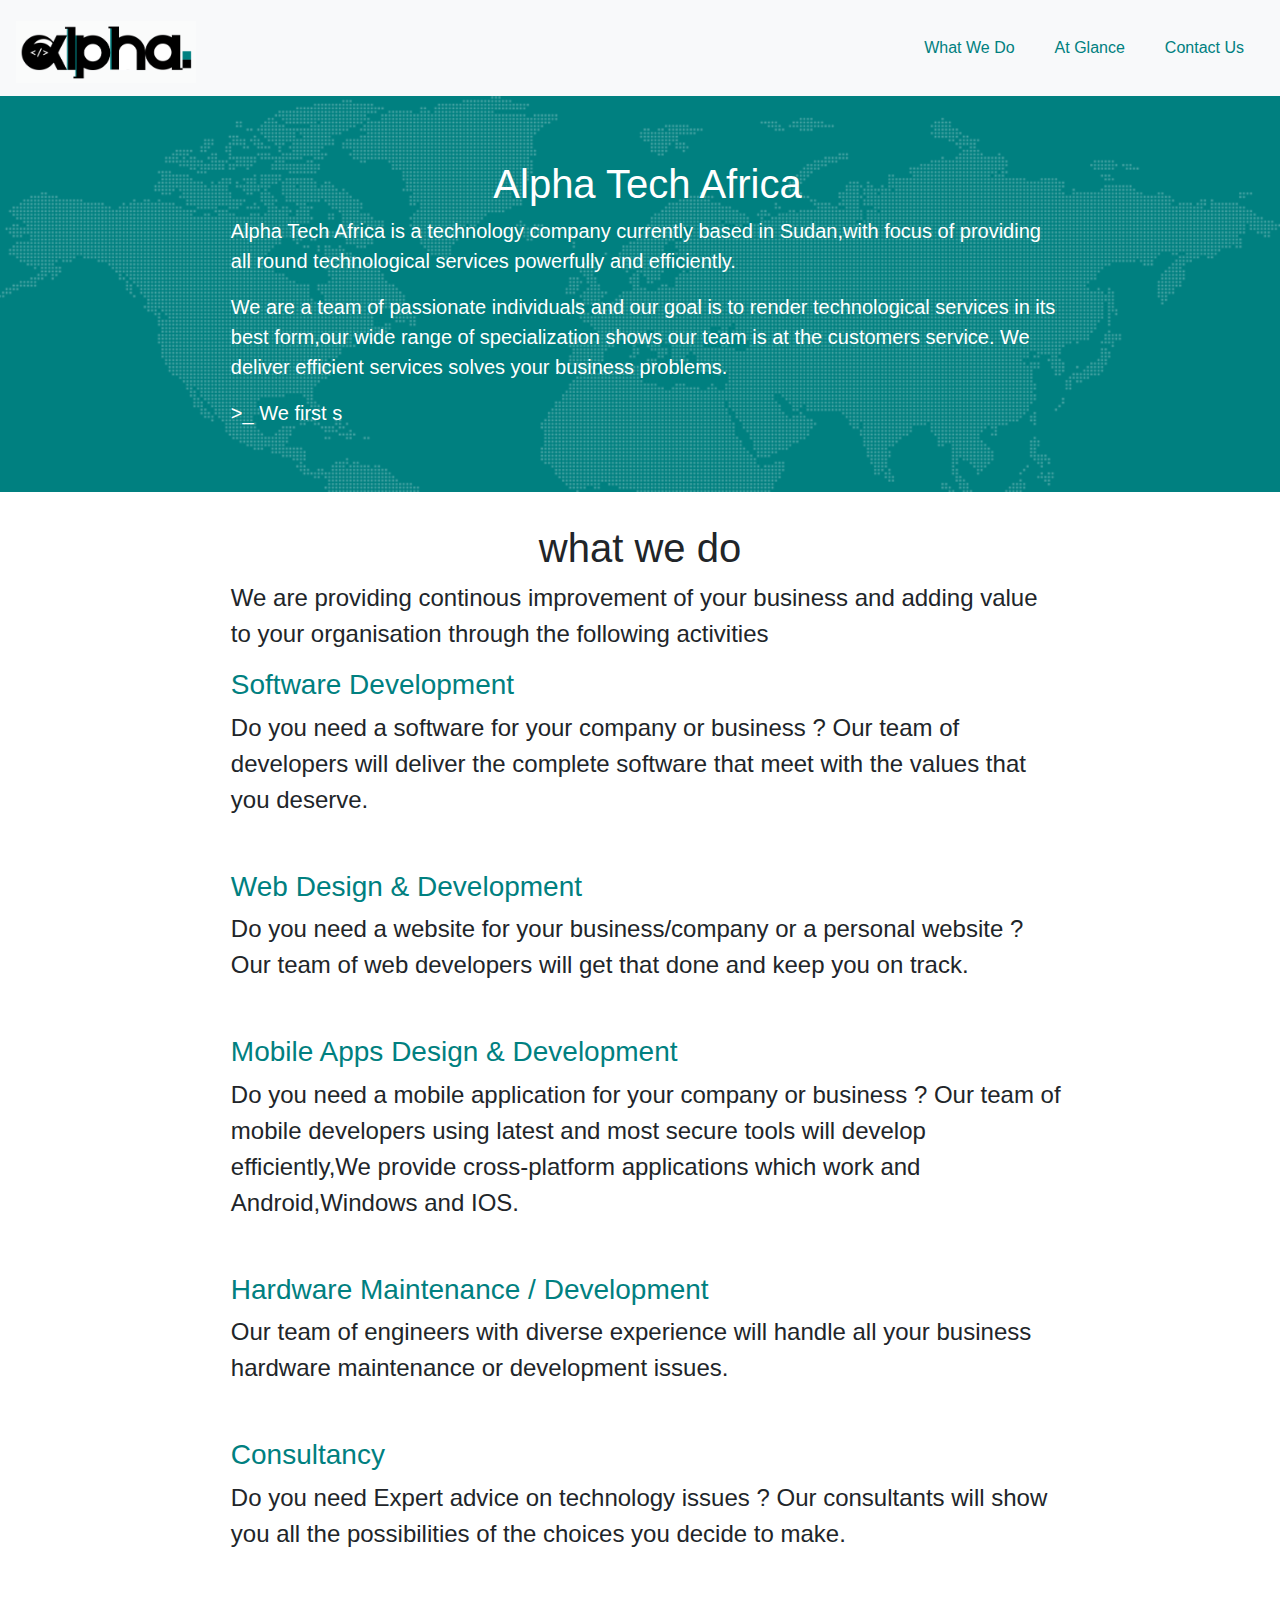
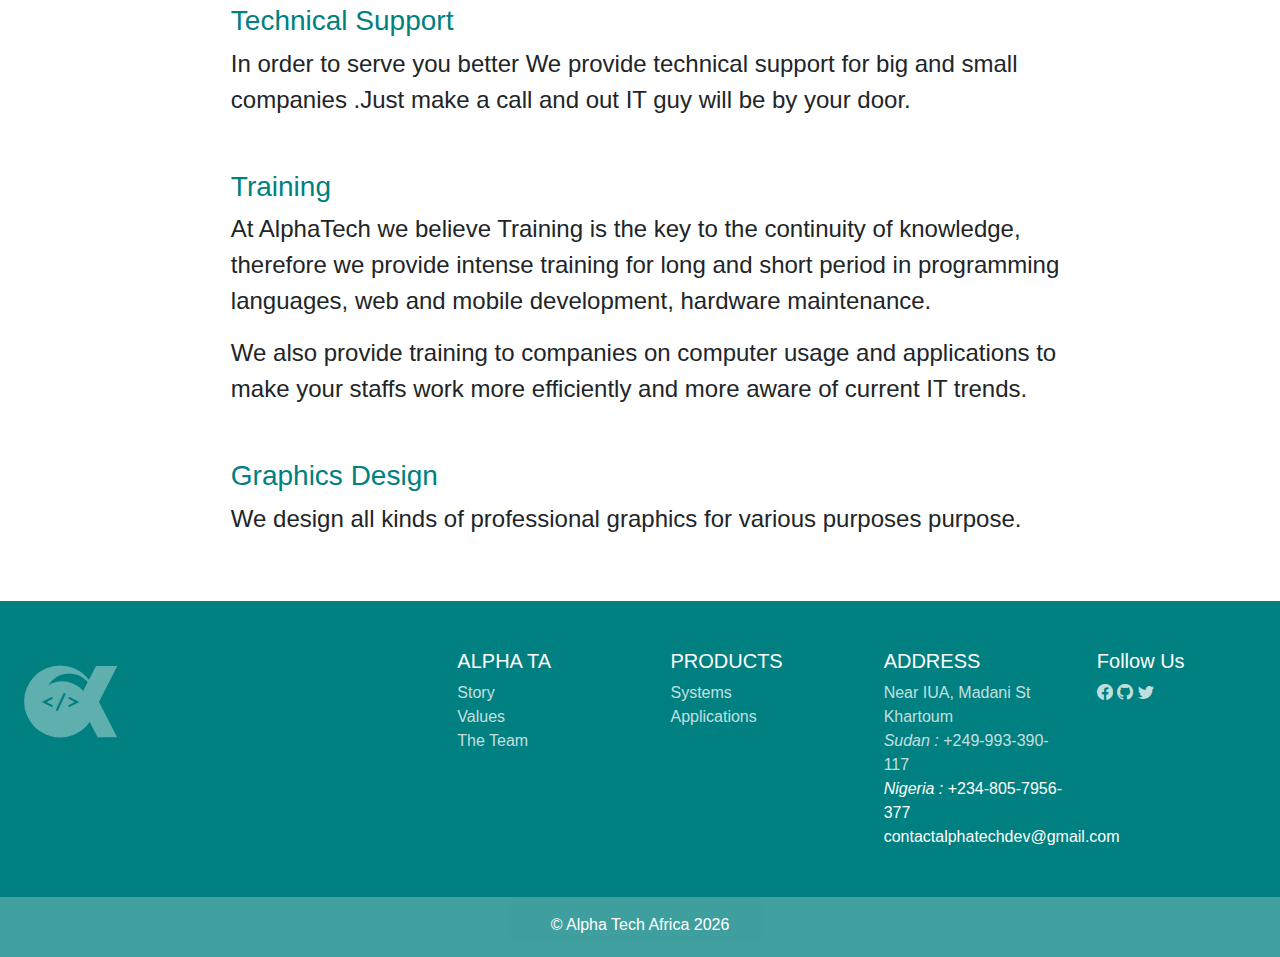
==== commit bd75837a: "Update index.html" ====
--- a/index.html
+++ b/index.html
@@ -163,6 +163,7 @@
                     <span id="addr"><i class="fa fa-map-marker"></i>  Near IUA, Madani St<br>Khartoum
                     <br><i class="fa fa-phone">  Sudan : </i>  +249-993-390-117</span>
                     <br>  <i class="fa fa-phone">Nigeria : </i>+234-805-7956-377</span>
+                    <br>  <i class="fa fa-mail"></i>contactalphatechdev@gmail.com</span>
 
                 </div>
                 
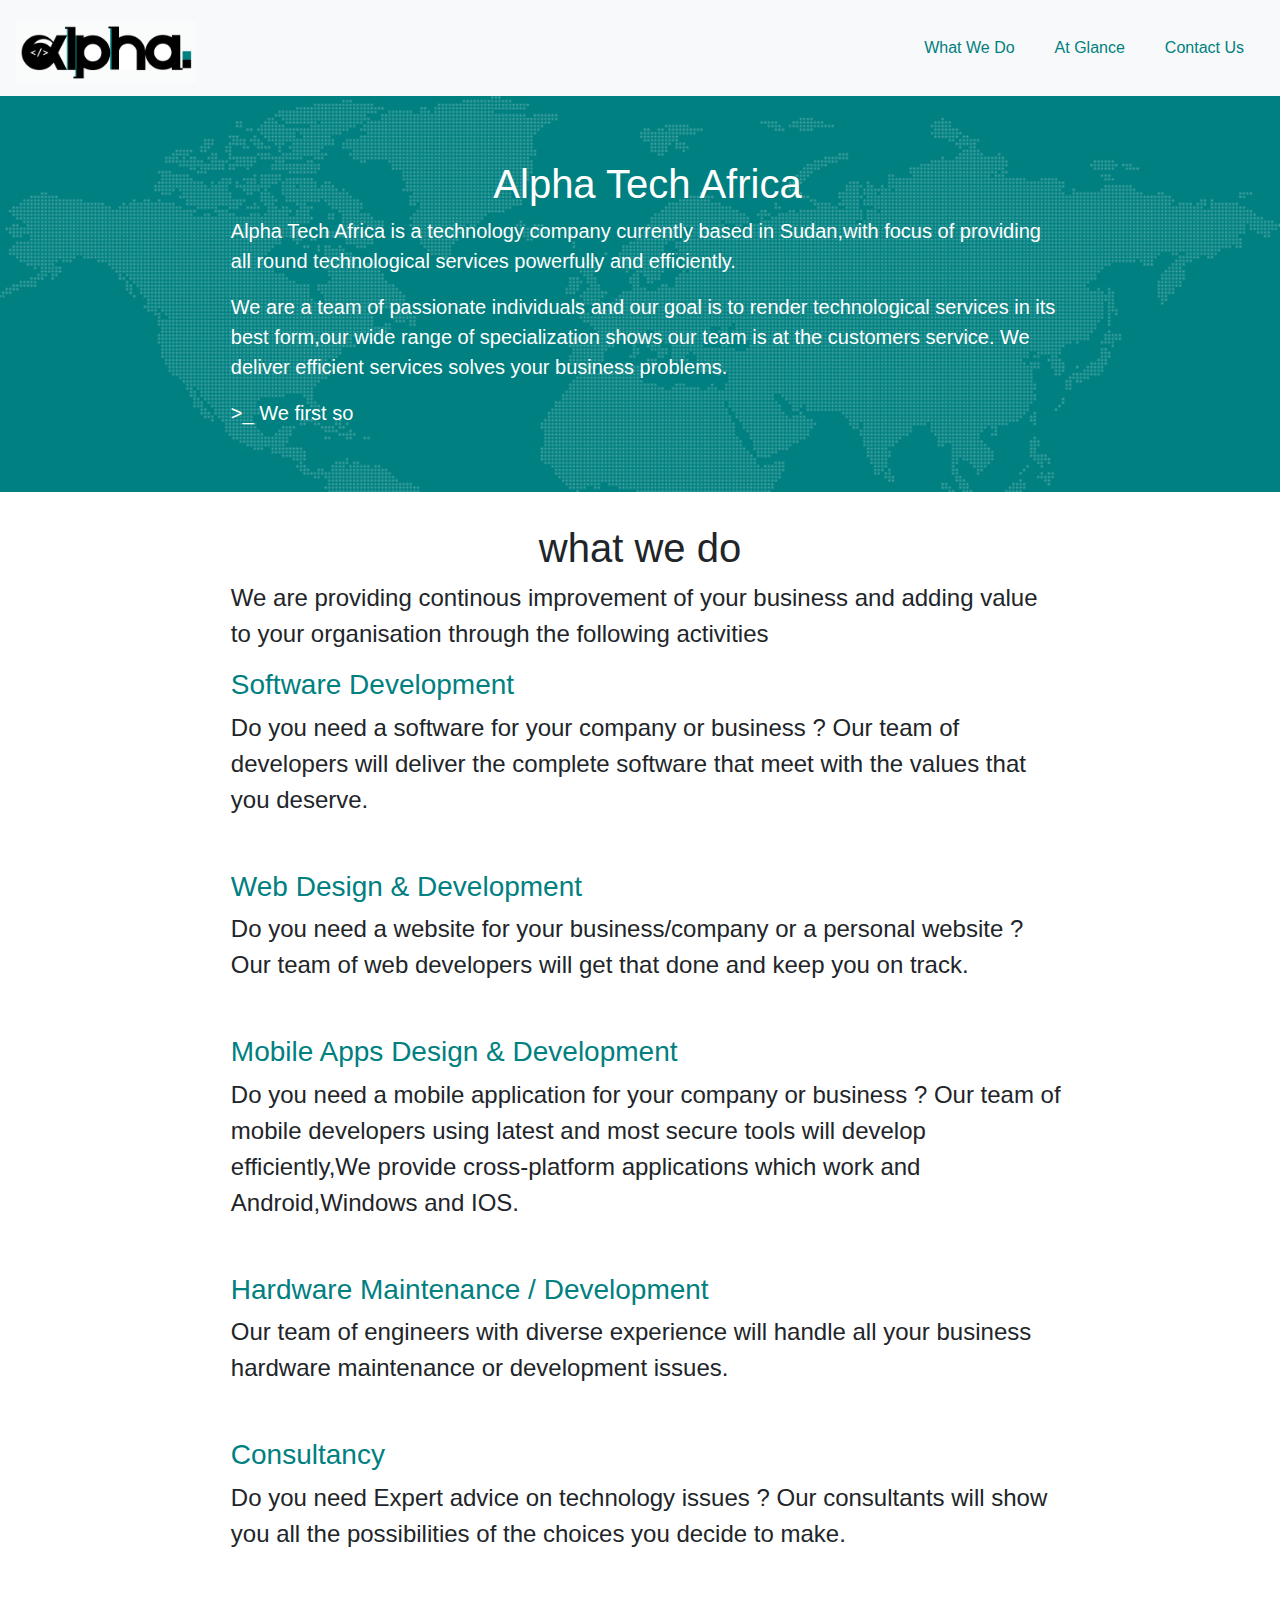
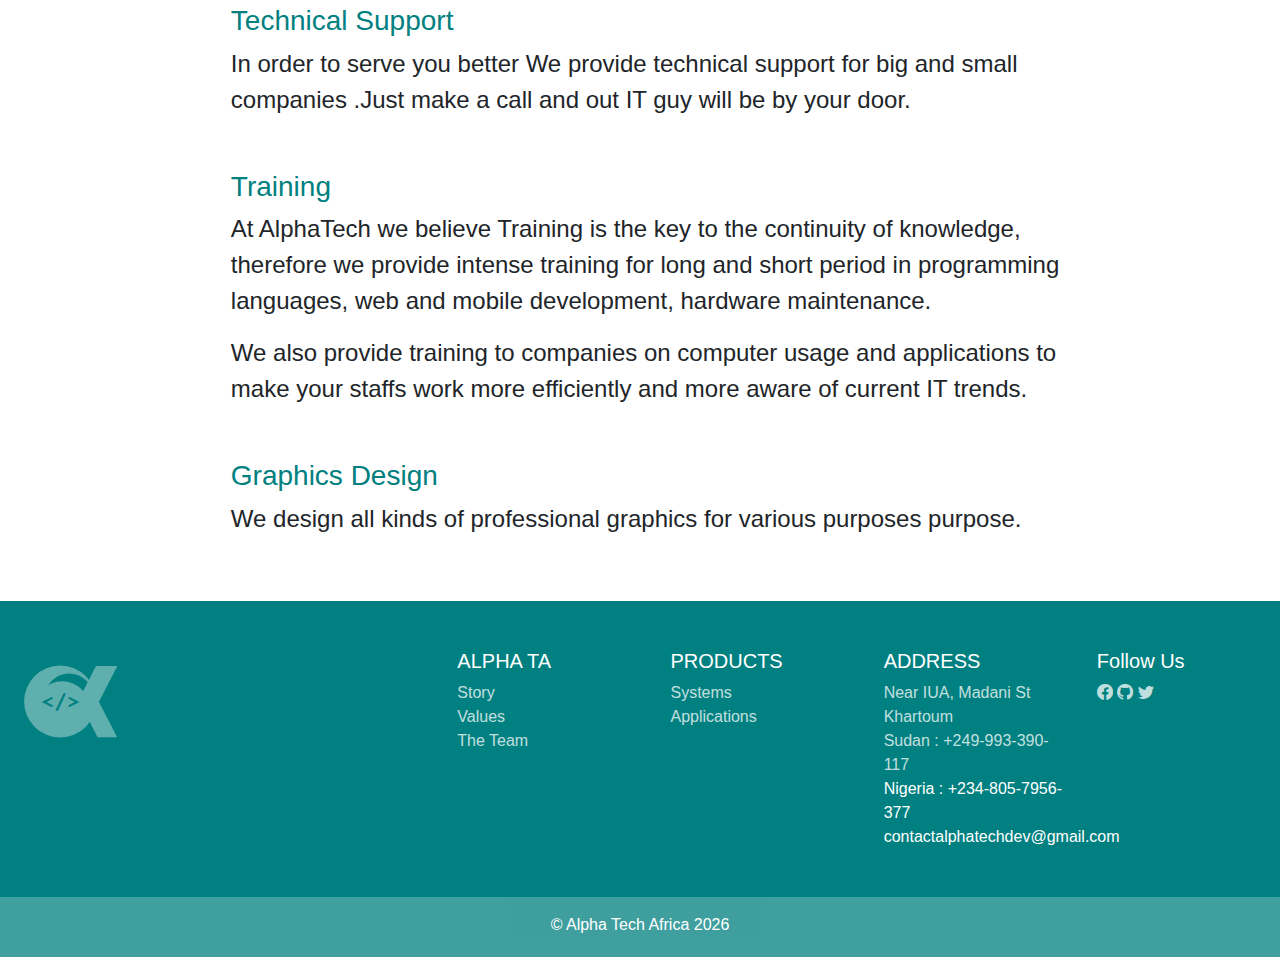
==== commit 0b3e4298: "Update index.html" ====
--- a/index.html
+++ b/index.html
@@ -161,9 +161,9 @@
                 <div class="col-md-2 right-part float-right">
                   <h4>ADDRESS</h4>
                     <span id="addr"><i class="fa fa-map-marker"></i>  Near IUA, Madani St<br>Khartoum
-                    <br><i class="fa fa-phone">  Sudan : </i>  +249-993-390-117</span>
-                    <br>  <i class="fa fa-phone">Nigeria : </i>+234-805-7956-377</span>
-                    <br>  <i class="fa fa-mail"></i>contactalphatechdev@gmail.com</span>
+                    <br><i class="fa fa-phone">   </i> Sudan : +249-993-390-117</span>
+                    <br>  <i class="fa fa-phone"></i> Nigeria : +234-805-7956-377</span>
+                    <br>  <i class="fa fa-mail"></i> contactalphatechdev@gmail.com</span>
 
                 </div>
                 
